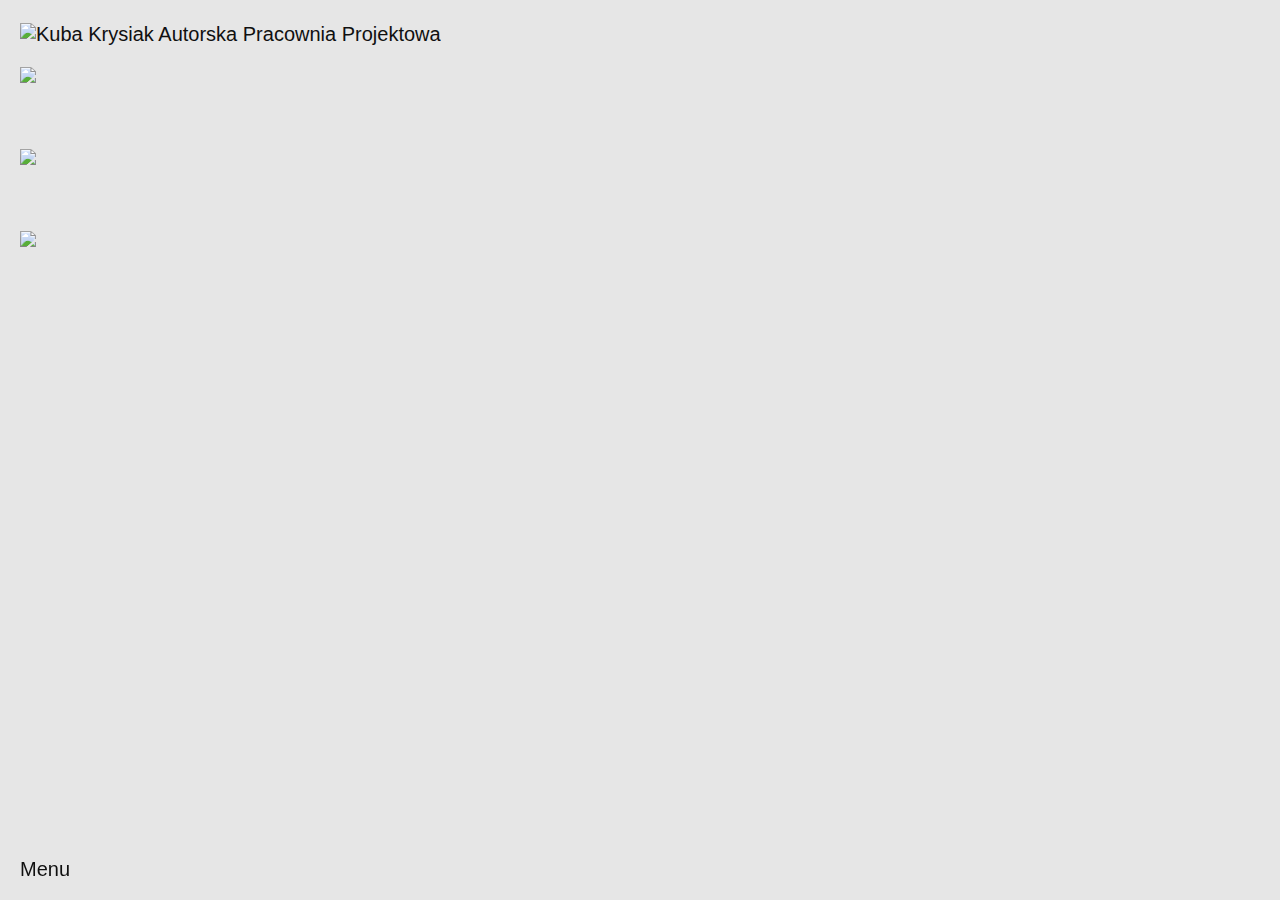
==== projekty.html @ a73f7ad9 "Add files via upload" ====
<!DOCTYPE html>
<html lang="en">
<head>
    <meta charset="UTF-8">
    <meta name="viewport" content="width=device-width, initial-scale=1.0">
    <title>Projekty</title>
    <link rel="stylesheet" href="style.css">
    <link rel="stylesheet" href="projekty.css">
    <link rel="shortcut icon" href="/images/icon-kk.png">
    <meta name="author" content="Kuba Krysiak">
    <meta name="copyright" content="Kuba Krysiak">
</head>
<body>
    <header><a href="index.html"><img class=logo src="images/logo-kk-12pt.svg" alt="Kuba Krysiak Autorska Pracownia Projektowa"></a></header>
    <main><ul>
        <li><a href="#"><img src="projects/W-01-4.gif"><p>Aranżacja mieszkania we Wrocławiu</p></a></li>
        <li><a href="#"><img src="projects/W-02-1m.jpg"><p>Renowacja mieszkania w Warszawie</p></a></li>
        <li><a href="#"><img src="projects/A-01-1m.jpg"><p>Zespół domów atrialnych</p></a></li>
        <!-- <li><a href="#"><img src="projects/R-01-1O.JPG"><p>Nowe Centrum Bałut</p></a></li> -->
    </ul></main>
    <nav><a href="menu.html">Menu</a></nav>
</body>
</html>
---- style.css ----
:root {
    --background-color: #e6e6e6;
    --font-color: #101010;
    --selection-color: #696969;
    --menu-color: #D8544D;
    --font-size: 20px;
    --logo-size: calc(3.1 * var(--font-size));
    --line-height: 1.1;
    --margin: 20px;
}

h1, h2, p, a, ul {
    margin: 0;
    padding: 0;
    font-size: var(--font-size);
    font-weight: normal;
    line-height: var(--line-height);
    color: var(--font-color);
    text-decoration: none;
    list-style: none; 
}

::selection {
    background-color: var(--selection-color);
}

a:hover {
    font-style: italic;
}

html {
    height: calc(100% - 2 * var(--margin));
    margin: var(--margin);
    background-color: var(--background-color);
    font-family: Arial, Helvetica, sans-serif;
}

body {
    height: 100%;
    margin: 0;
    display: grid;
    grid-template-rows: auto 1fr auto;
    row-gap: var(--margin);
}

.logo {
    height: var(--logo-size);
    margin-top: 3px;
    margin-bottom: -3px;
}

figure {
    margin: 0;
    /* height: 100%; */
    min-height: 0;
    display: flex;
    justify-content: left;
    align-items: end;
}

img {
    max-height: 100%;
    max-width: 100%;
}

nav {
    align-self: end;
}
---- projekty.css ----
html, body {
    height: auto;
}

header {
    position: sticky;
    top: var(--margin);
}

main {
    margin-bottom: calc(0.5 * var(--margin));
}

ul {
    display: grid;
    gap: calc(3 * var(--margin)); */
    /* margin-bottom: calc(3 * var(--margin));  */
}

li img {
    aspect-ratio: 1/1;
    object-fit: contain;
    object-position: left;
}

li:nth-of-type(2) img {
    object-position: right;
}

li p {
    display: none;
}

nav {
    position: fixed;
    bottom: var(--margin);
} 



/* WERSJA 1 */
/*
body {
    grid-template-rows: calc(50% - 4 * var(--margin));
}

ul {
    display: grid;
    gap: var(--margin);
}

li {
    display: grid;
    align-items: end;
    height: 50vh;
    margin-bottom: 20vh;
}

li img {
    max-height: calc(50vh - 2 * (var(--margin)));
    margin-bottom: calc(0.5 * var(--margin));
}

li:last-child {
    margin-bottom: calc(3 * var(--margin));
}

nav {
    position: fixed;
} */
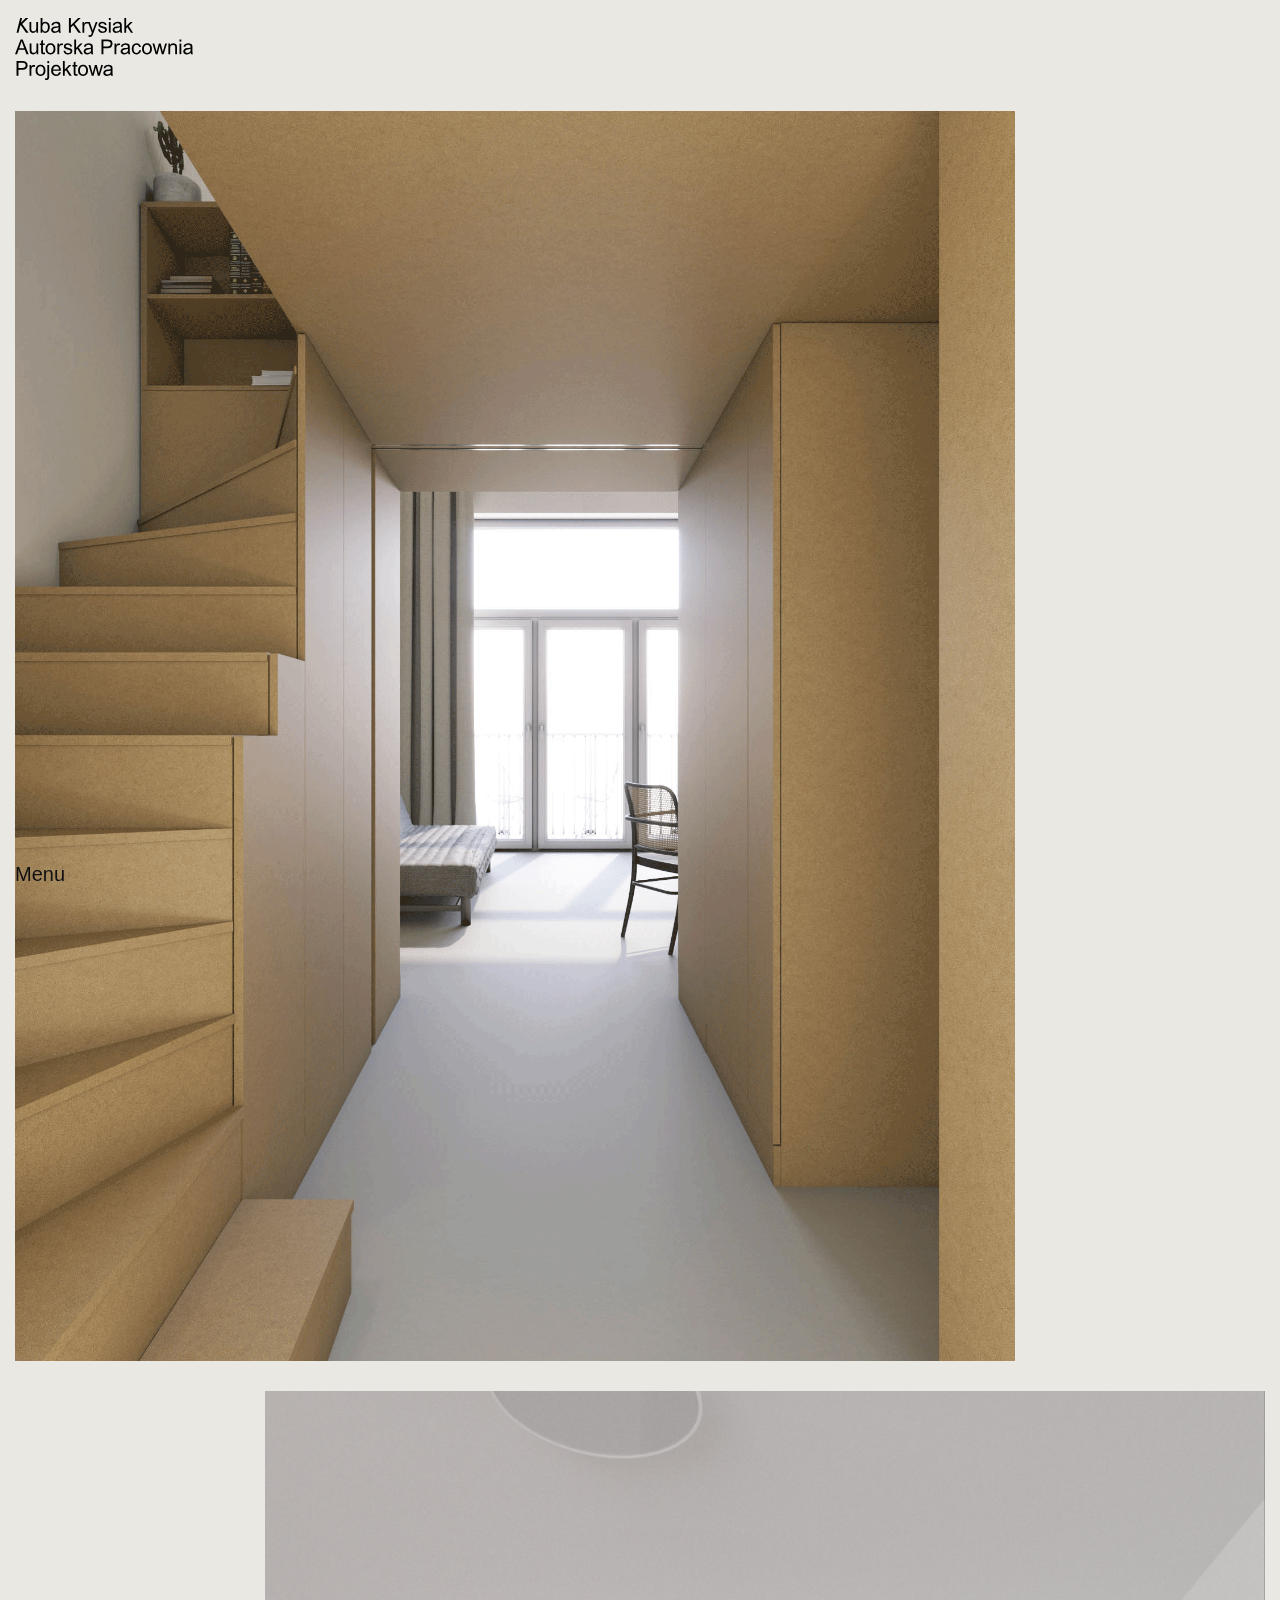
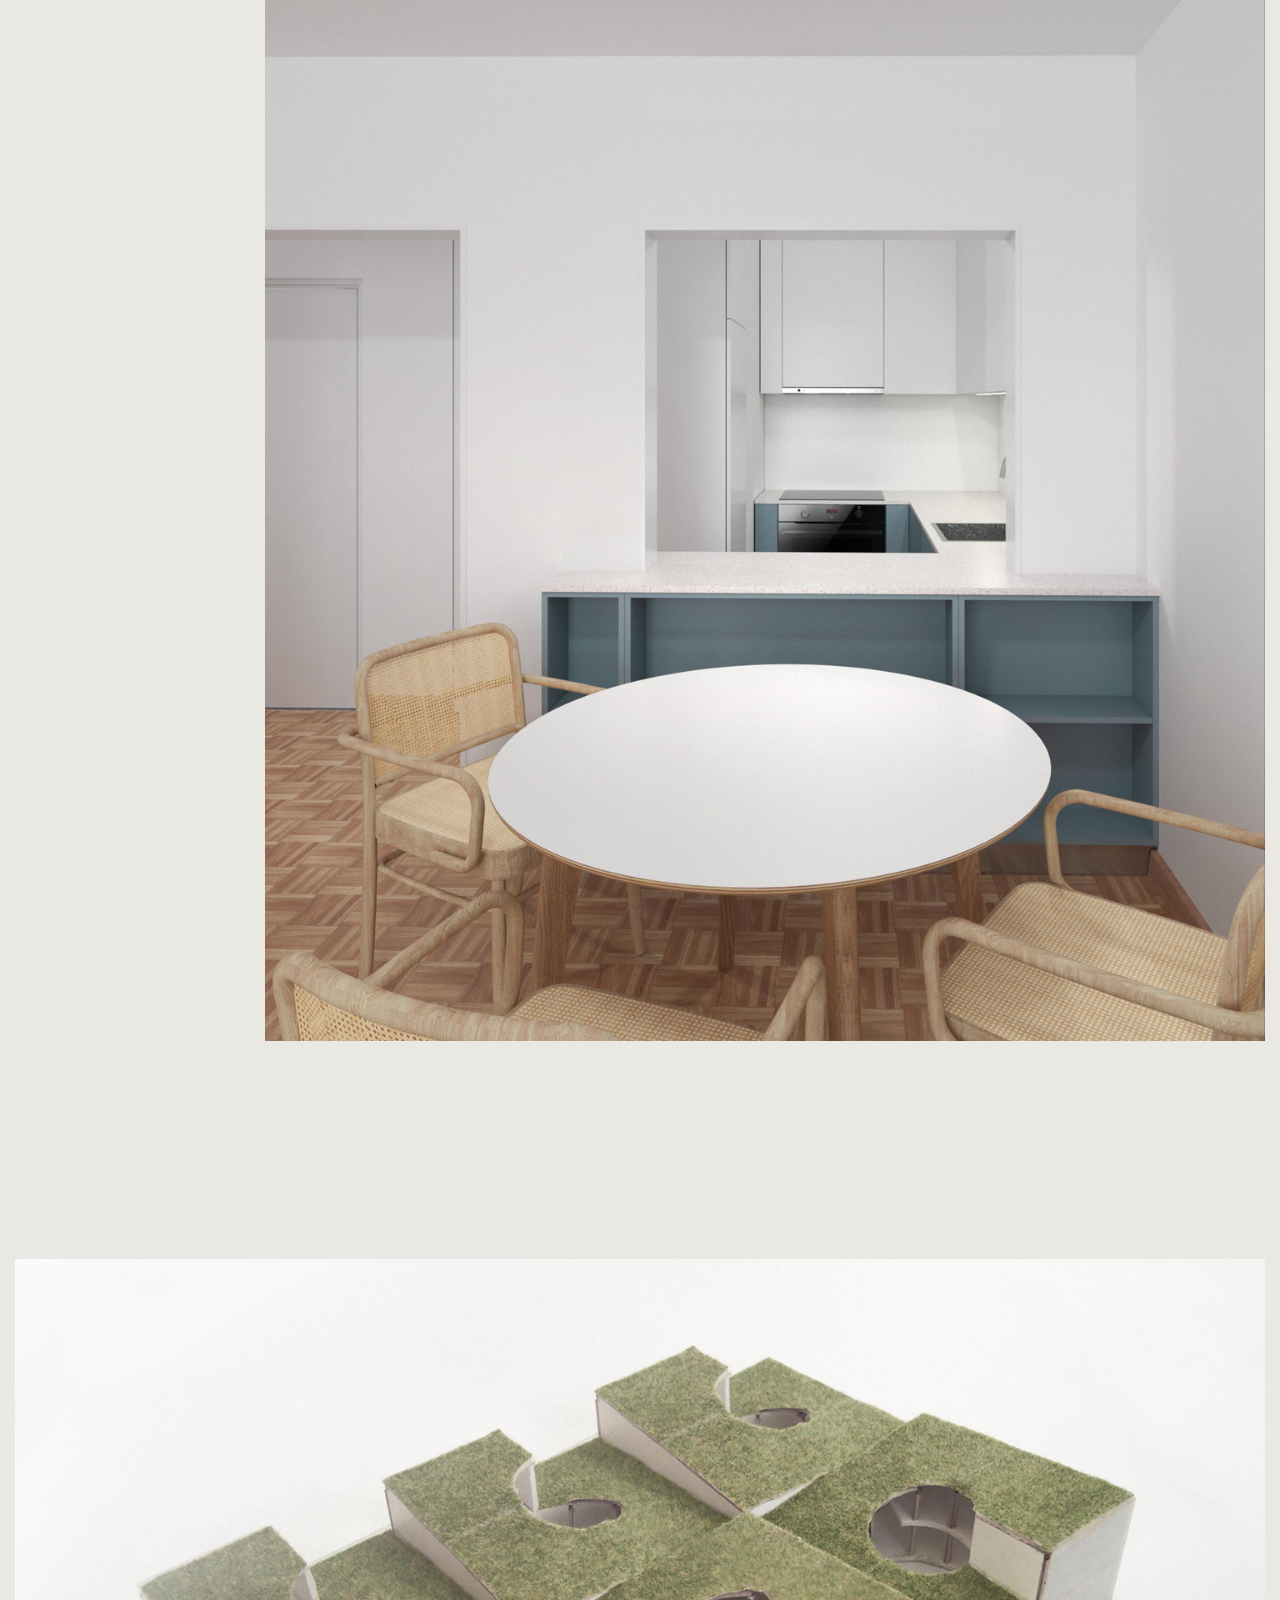
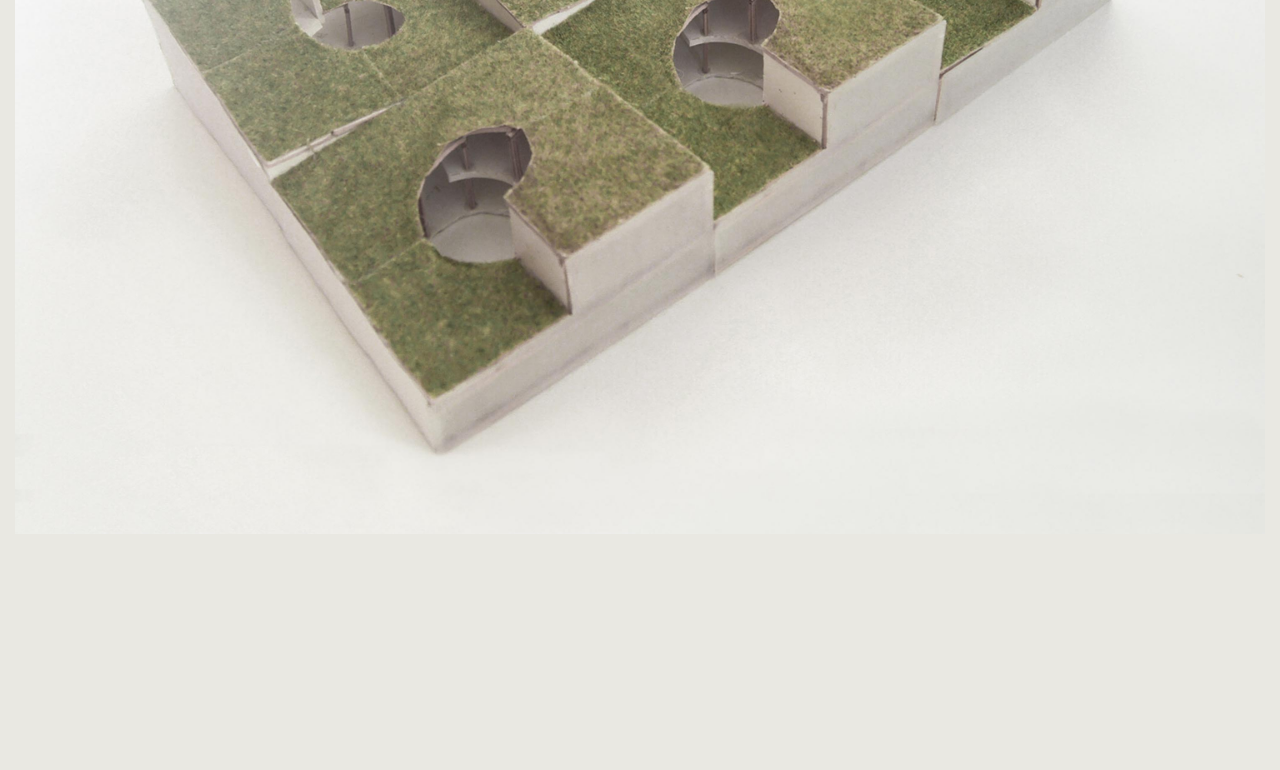
==== commit ed181c1c: "karuzela projekty" ====
--- a/projekty.html
+++ b/projekty.html
@@ -12,12 +12,72 @@
 </head>
 <body>
     <header><a href="index.html"><img class=logo src="images/logo-kk-12pt.svg" alt="Kuba Krysiak Autorska Pracownia Projektowa"></a></header>
-    <main><ul>
-        <li><a href="#"><img src="projects/W-01-4.gif"><p>Aranżacja mieszkania we Wrocławiu</p></a></li>
-        <li><a href="#"><img src="projects/W-02-1m.jpg"><p>Renowacja mieszkania w Warszawie</p></a></li>
-        <li><a href="#"><img src="projects/A-01-1m.jpg"><p>Zespół domów atrialnych</p></a></li>
-        <!-- <li><a href="#"><img src="projects/R-01-1O.JPG"><p>Nowe Centrum Bałut</p></a></li> -->
+    <main><ul class="gallery-container">
+        <li>
+            <img class="project1" src="projects/W-01-4.gif">
+            <img class="project1" src="projects/W-01-1m.jpg">
+            <img class="project1" src="projects/W-01-2m.jpg">
+            <img class="project1" src="projects/W-01-3m.jpg">
+            <img class="project1" src="projects/W-01-5m.jpg">
+            <img class="project1" src="projects/W-01-6m.jpg">
+            <p>Aranżacja mieszkania we Wrocławiu</p>
+        </li>
+        <li>
+            <img class="project2" src="projects/W-02-1m.jpg">
+            <img class="project2" src="projects/W-02-2m.jpg">
+            <img class="project2" src="projects/W-02-3m.jpg">
+            <img class="project2" src="projects/W-02-6m.png">
+            <img class="project2" src="projects/W-02-5m.jpg">
+            <p>Renowacja mieszkania w Warszawie</p>
+        </li>
+        <li>
+            <img src="projects/A-01-1m.jpg">
+            <p>Zespół domów atrialnych</p>
+        </li>
     </ul></main>
     <nav><a href="menu.html">Menu</a></nav>
+
+
+<script>
+    var slideIndex = {
+        'project1': 1,
+        'project2': 1,
+        'project3': 1
+    };
+
+    // Add event listeners for each project
+    document.querySelectorAll('.project1, .project2, .project3').forEach(function (project) {
+        project.addEventListener('click', function () {
+            var projectClass = project.classList[0];
+            plusDivs(1, projectClass);
+        });
+    });
+
+    function plusDivs(n, projectClass) {
+        showDivs(slideIndex[projectClass] += n, projectClass);
+    }
+
+    function showDivs(n, projectClass) {
+        var i;
+        var x = document.getElementsByClassName(projectClass);
+        if (n > x.length) {
+            slideIndex[projectClass] = 1;
+        }
+        if (n < 1) {
+            slideIndex[projectClass] = x.length;
+        }
+        for (i = 0; i < x.length; i++) {
+            x[i].style.display = "none";
+        }
+        x[slideIndex[projectClass] - 1].style.display = "block";
+    }
+
+    // Po załadowaniu strony
+    window.onload = function () {
+        showDivs(1, 'project1'),
+        showDivs(2, 'project2');
+    };
+
+</script>
 </body>
 </html>--- a/style.css
+++ b/style.css
@@ -1,12 +1,16 @@
 :root {
-    --background-color: #e6e6e6;
+    /* --background-color: #e6e6e6; */
+    --background-color: rgb(233, 232, 226);
+    /* --background-color: white; */
     --font-color: #101010;
     --selection-color: #696969;
     --menu-color: #D8544D;
     --font-size: 20px;
     --logo-size: calc(3.1 * var(--font-size));
     --line-height: 1.1;
-    --margin: 20px;
+    /* --margin: 20px; */
+    --margin: 15px;
+    --gap-size: 20px;
 }
 
 h1, h2, p, a, ul {
@@ -30,7 +34,8 @@
 
 html {
     height: calc(100% - 2 * var(--margin));
-    margin: var(--margin);
+    /* margin: var(--margin); */
+    /* padding: var(--margin); */
     background-color: var(--background-color);
     font-family: Arial, Helvetica, sans-serif;
 }
@@ -38,6 +43,7 @@
 body {
     height: 100%;
     margin: 0;
+    padding: var(--margin);
     display: grid;
     grid-template-rows: auto 1fr auto;
     row-gap: var(--margin);
--- a/projekty.css
+++ b/projekty.css
@@ -7,20 +7,16 @@
     top: var(--margin);
 }
 
-main {
-    margin-bottom: calc(0.5 * var(--margin));
-}
-
-ul {
-    display: grid;
-    gap: calc(3 * var(--margin)); */
-    /* margin-bottom: calc(3 * var(--margin));  */
+.gallery-container {
+    overflow: hidden;
 }
 
 li img {
-    aspect-ratio: 1/1;
+    height: calc(100vw - 2 * var(--margin));
+    width: 100vw;
     object-fit: contain;
     object-position: left;
+    padding: var(--margin) 0 var(--margin) 0;
 }
 
 li:nth-of-type(2) img {
@@ -34,37 +30,4 @@
 nav {
     position: fixed;
     bottom: var(--margin);
-} 
-
-
-
-/* WERSJA 1 */
-/*
-body {
-    grid-template-rows: calc(50% - 4 * var(--margin));
-}
-
-ul {
-    display: grid;
-    gap: var(--margin);
-}
-
-li {
-    display: grid;
-    align-items: end;
-    height: 50vh;
-    margin-bottom: 20vh;
-}
-
-li img {
-    max-height: calc(50vh - 2 * (var(--margin)));
-    margin-bottom: calc(0.5 * var(--margin));
-}
-
-li:last-child {
-    margin-bottom: calc(3 * var(--margin));
-}
-
-nav {
-    position: fixed;
-} */+} 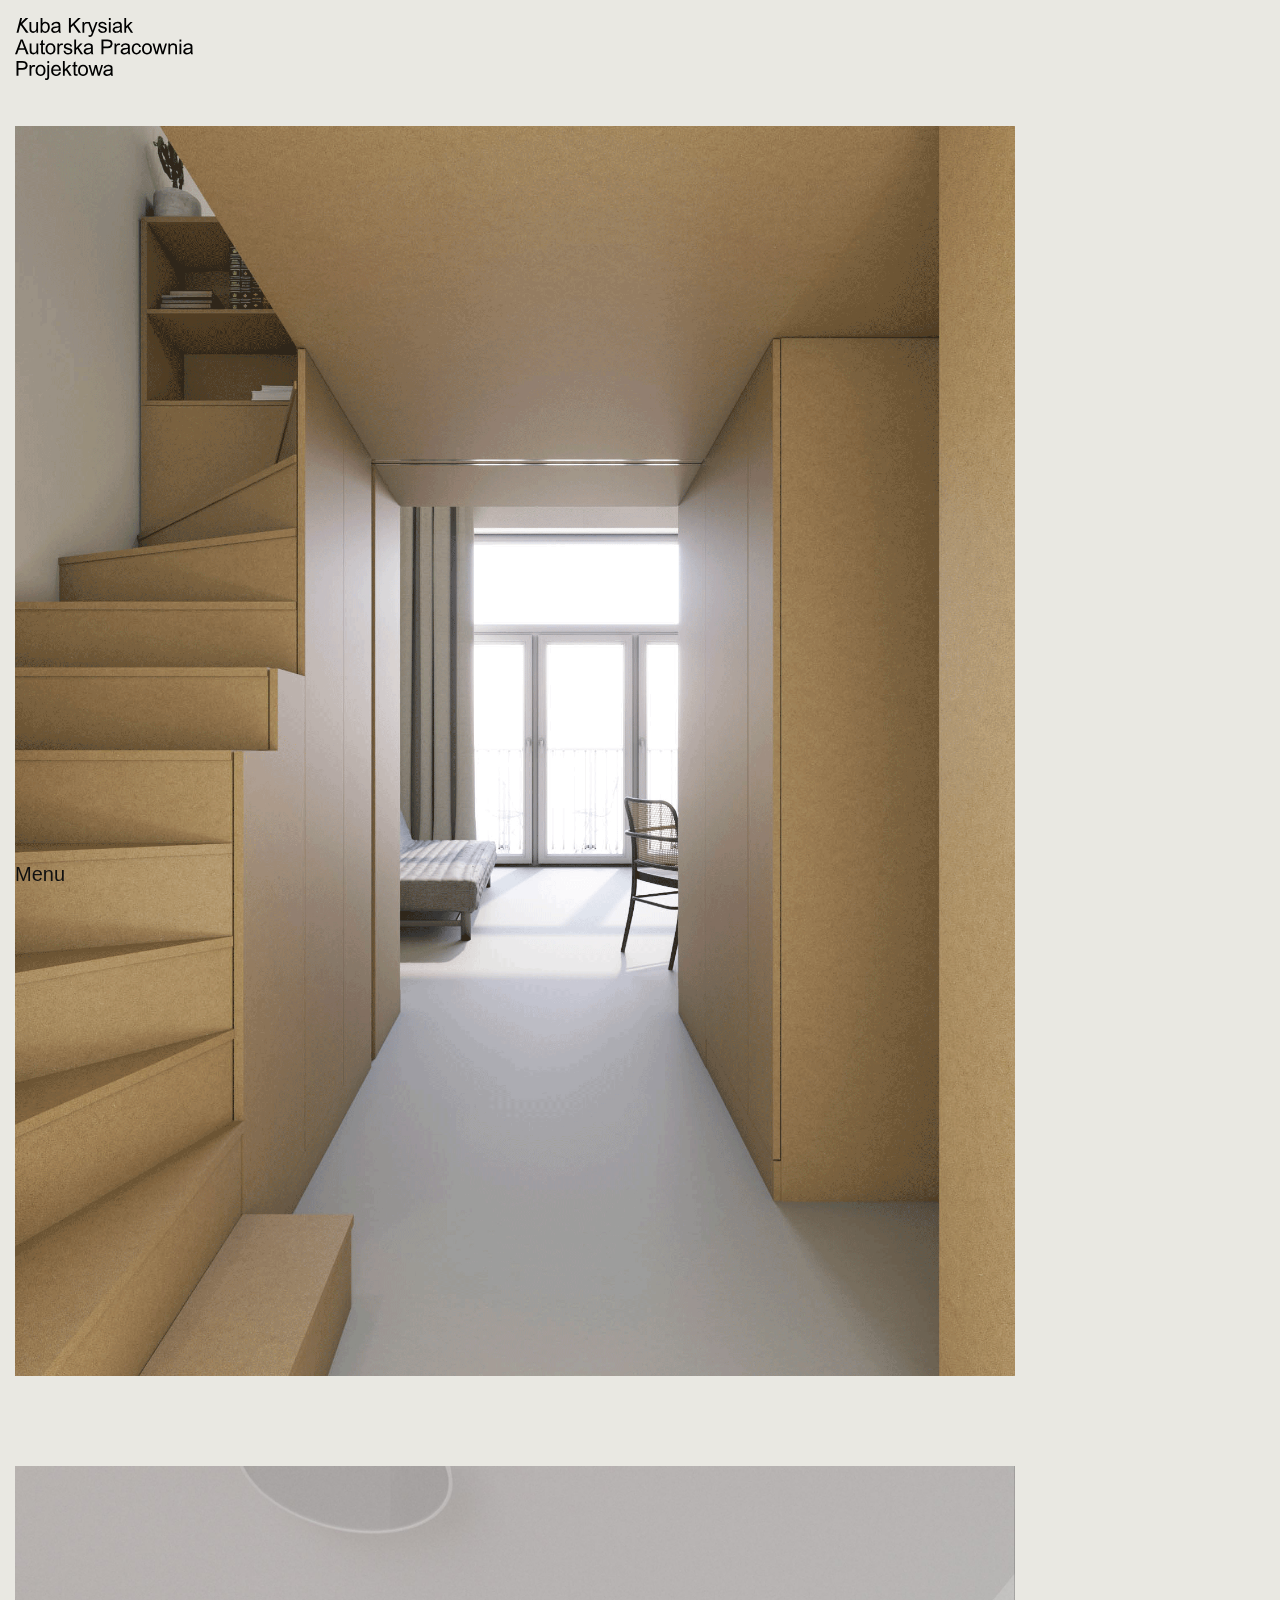
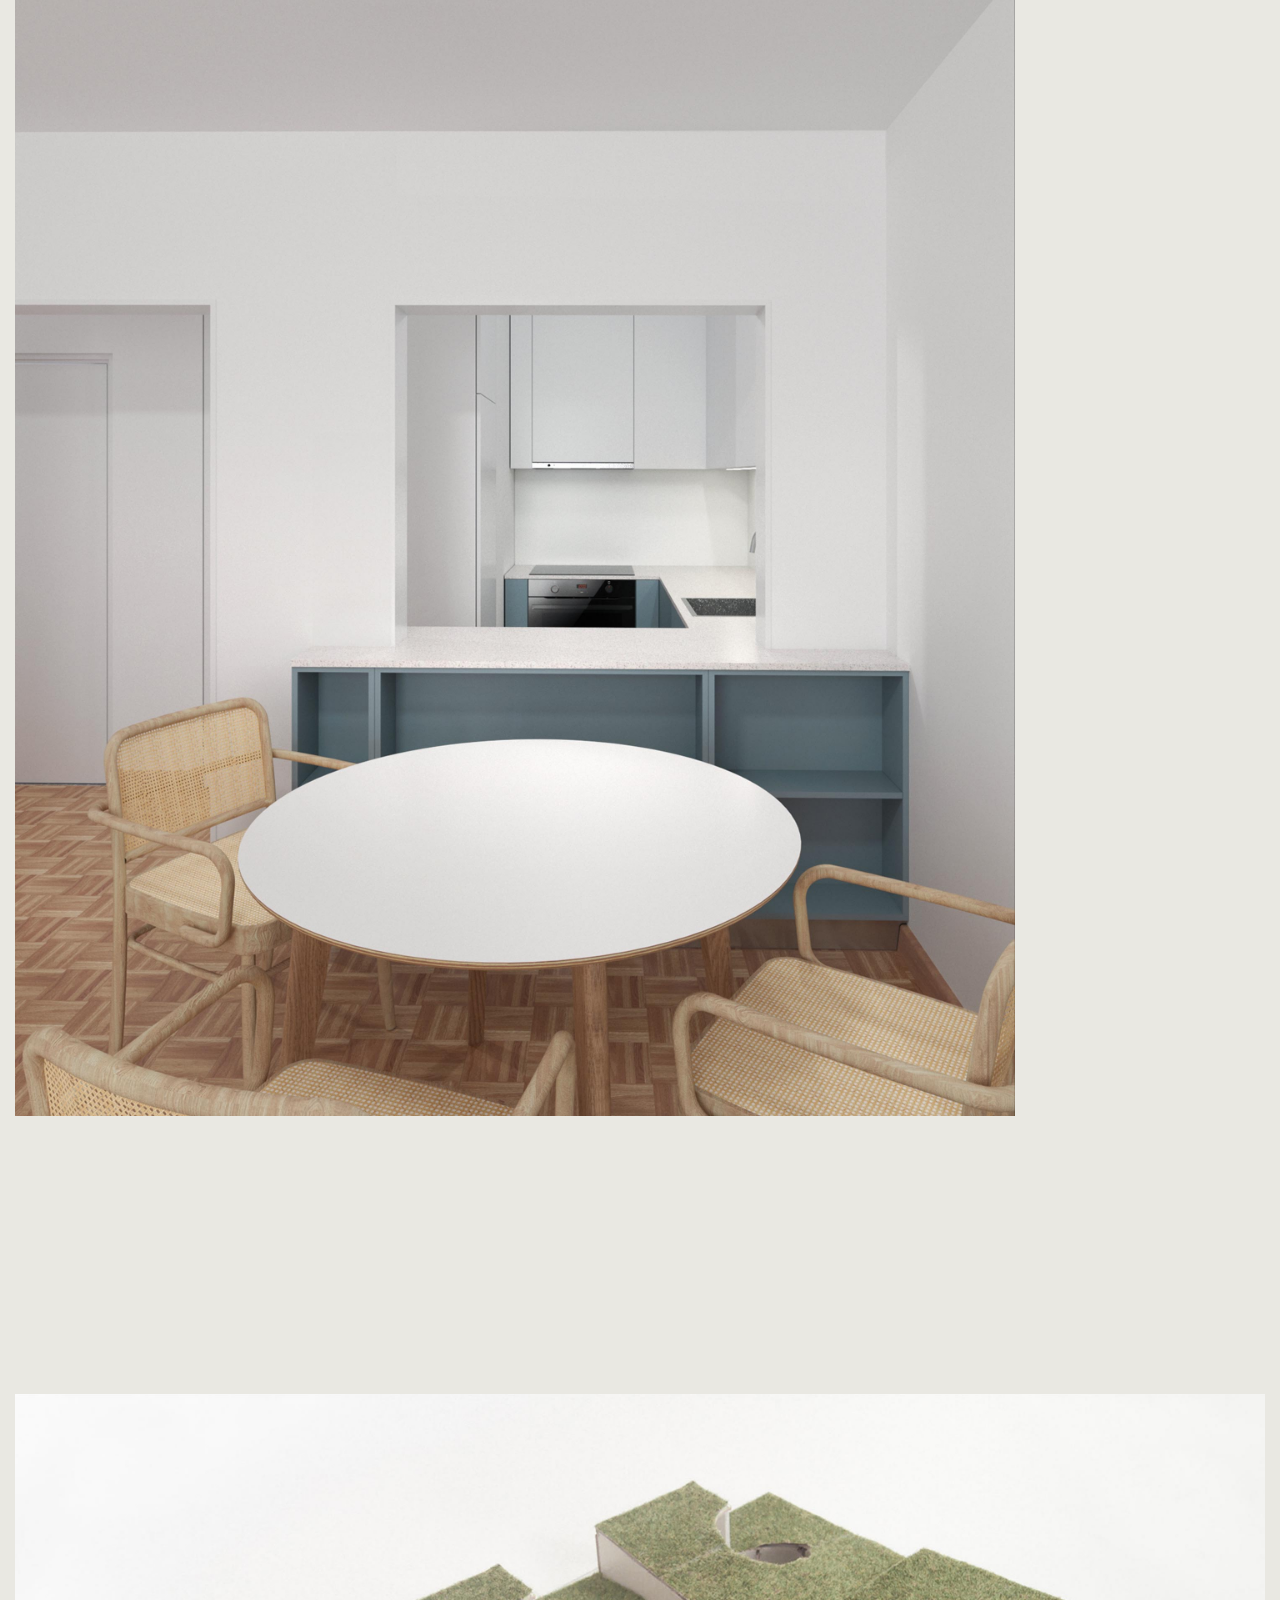
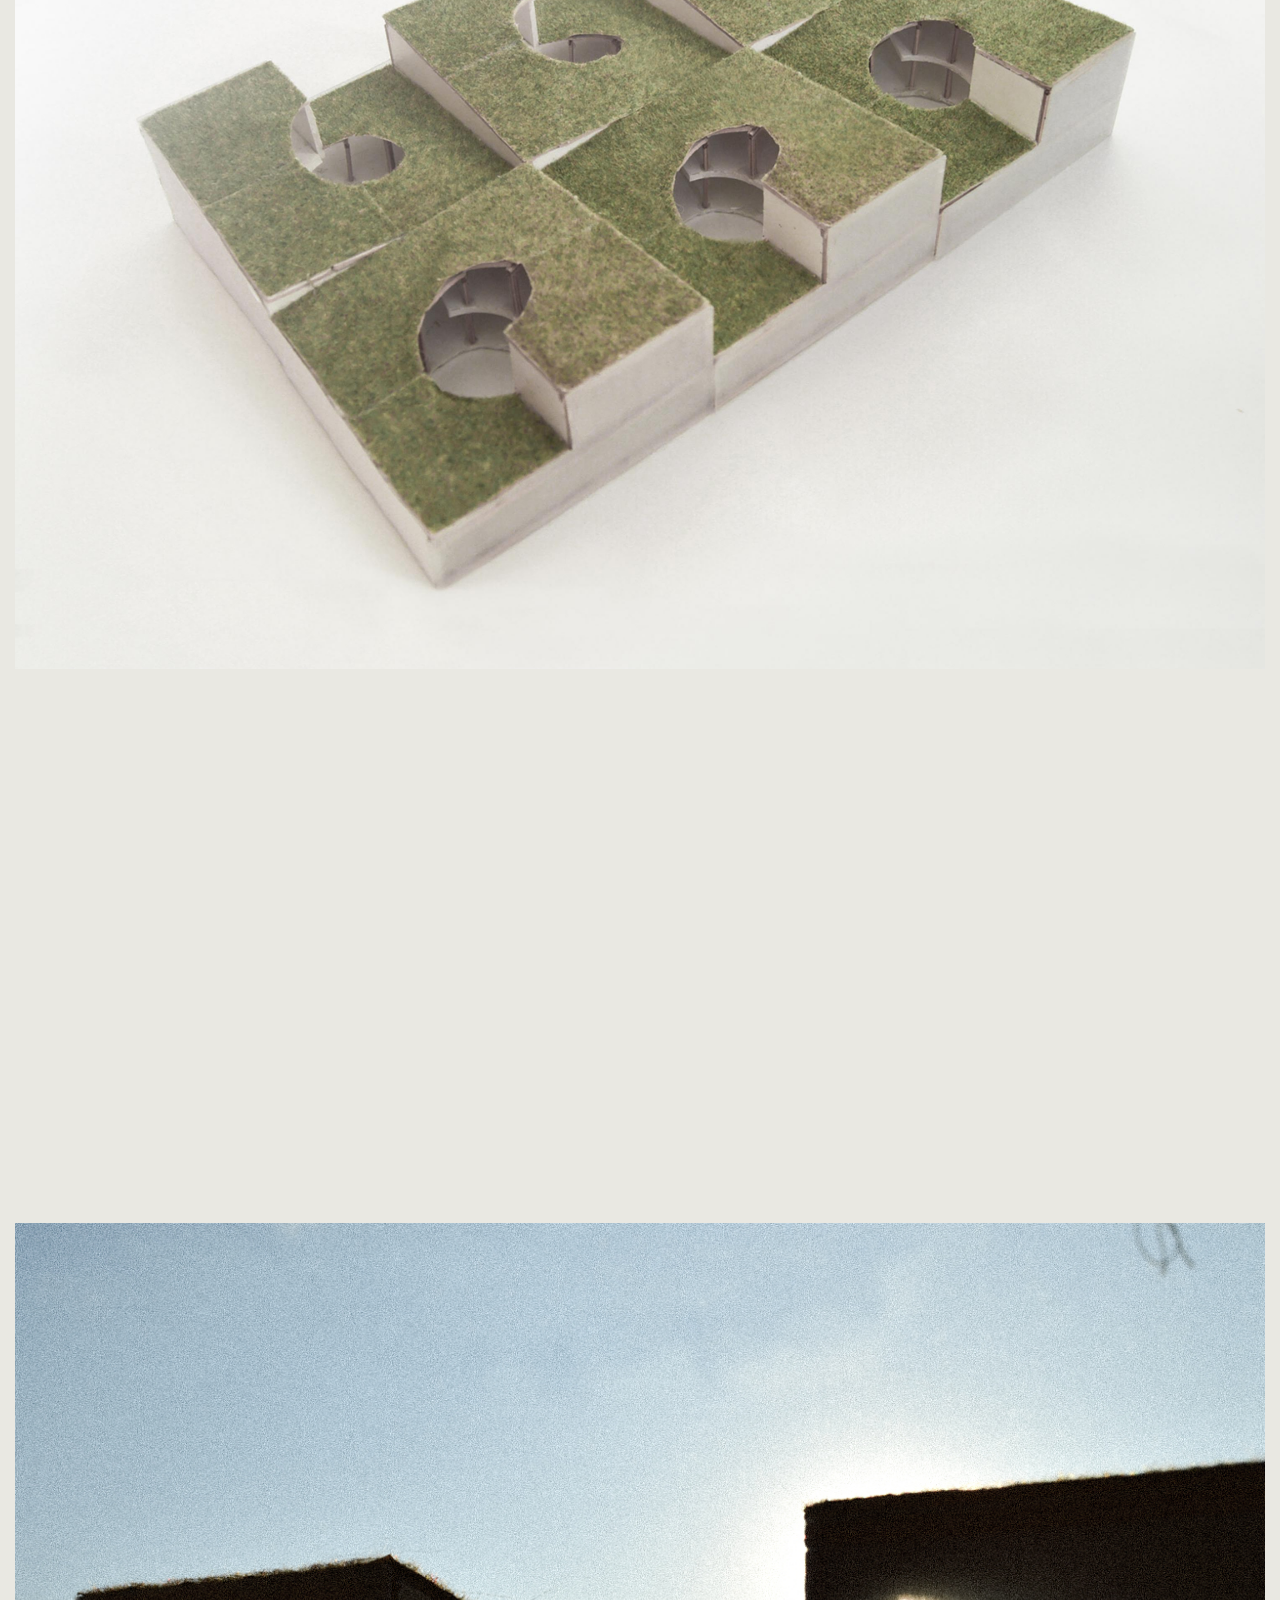
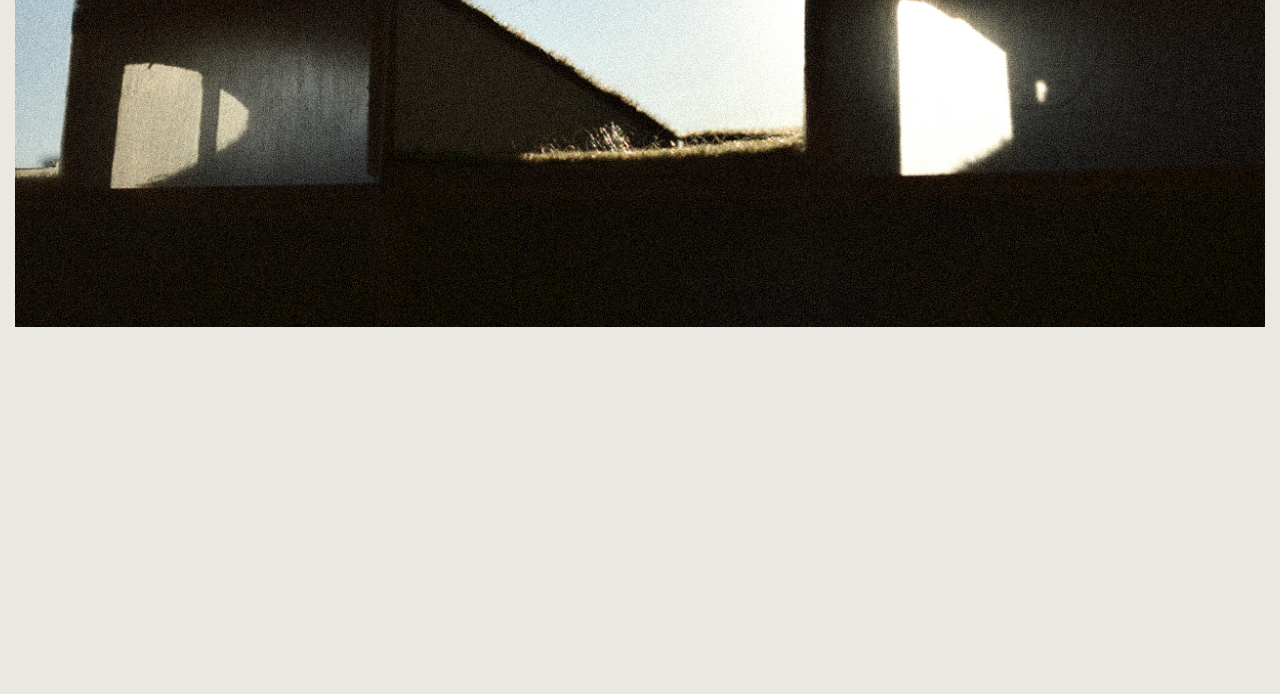
==== commit 78bff3ad: "Karuzela projekty" ====
--- a/projekty.html
+++ b/projekty.html
@@ -31,7 +31,8 @@
             <p>Renowacja mieszkania w Warszawie</p>
         </li>
         <li>
-            <img src="projects/A-01-1m.jpg">
+            <img class="project3" src="projects/A-01-1m.jpg">
+            <img class="project3" src="projects/A-01-2o.jpg">
             <p>Zespół domów atrialnych</p>
         </li>
     </ul></main>
--- a/projekty.css
+++ b/projekty.css
@@ -7,20 +7,16 @@
     top: var(--margin);
 }
 
-.gallery-container {
-    overflow: hidden;
-}
-
 li img {
     height: calc(100vw - 2 * var(--margin));
     width: 100vw;
     object-fit: contain;
     object-position: left;
-    padding: var(--margin) 0 var(--margin) 0;
+    padding: calc(2 * var(--margin)) 0 calc(4 * var(--margin)) 0;
 }
 
 li:nth-of-type(2) img {
-    object-position: right;
+    /* object-position: right; */
 }
 
 li p {
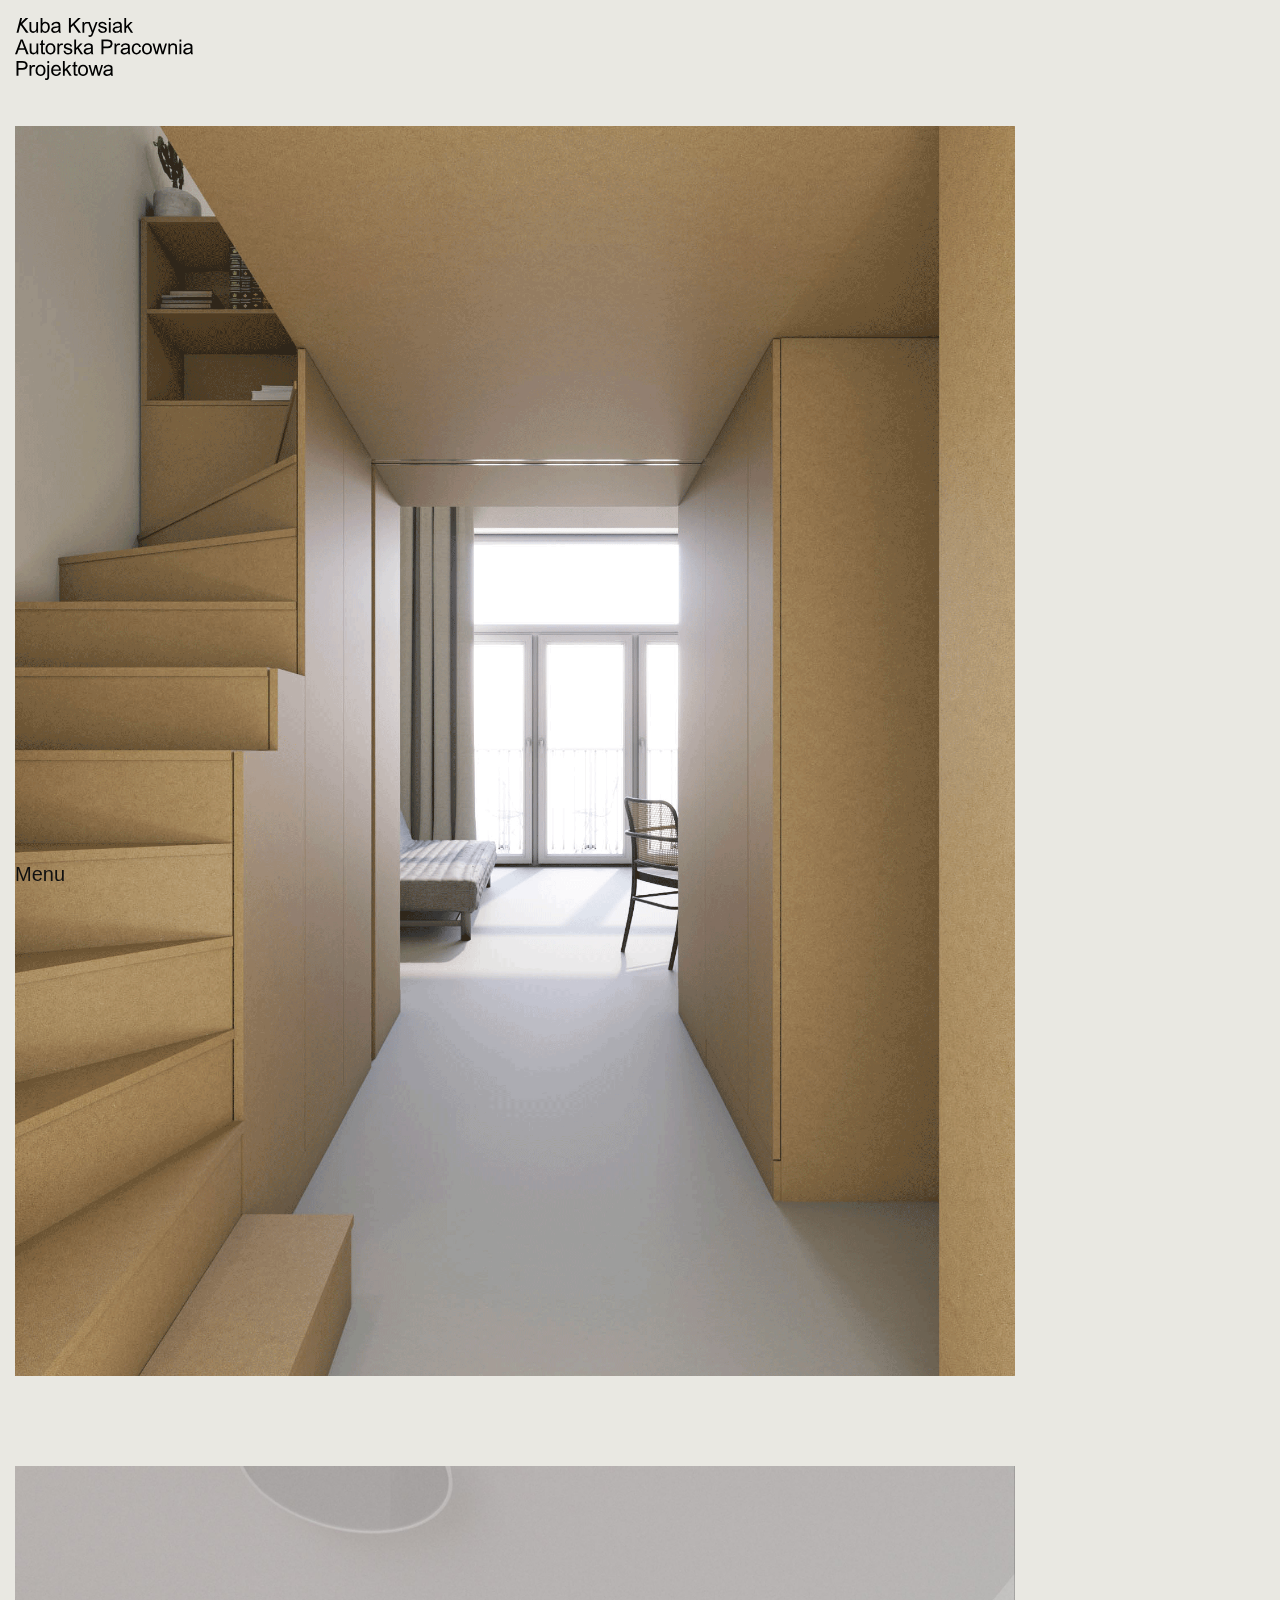
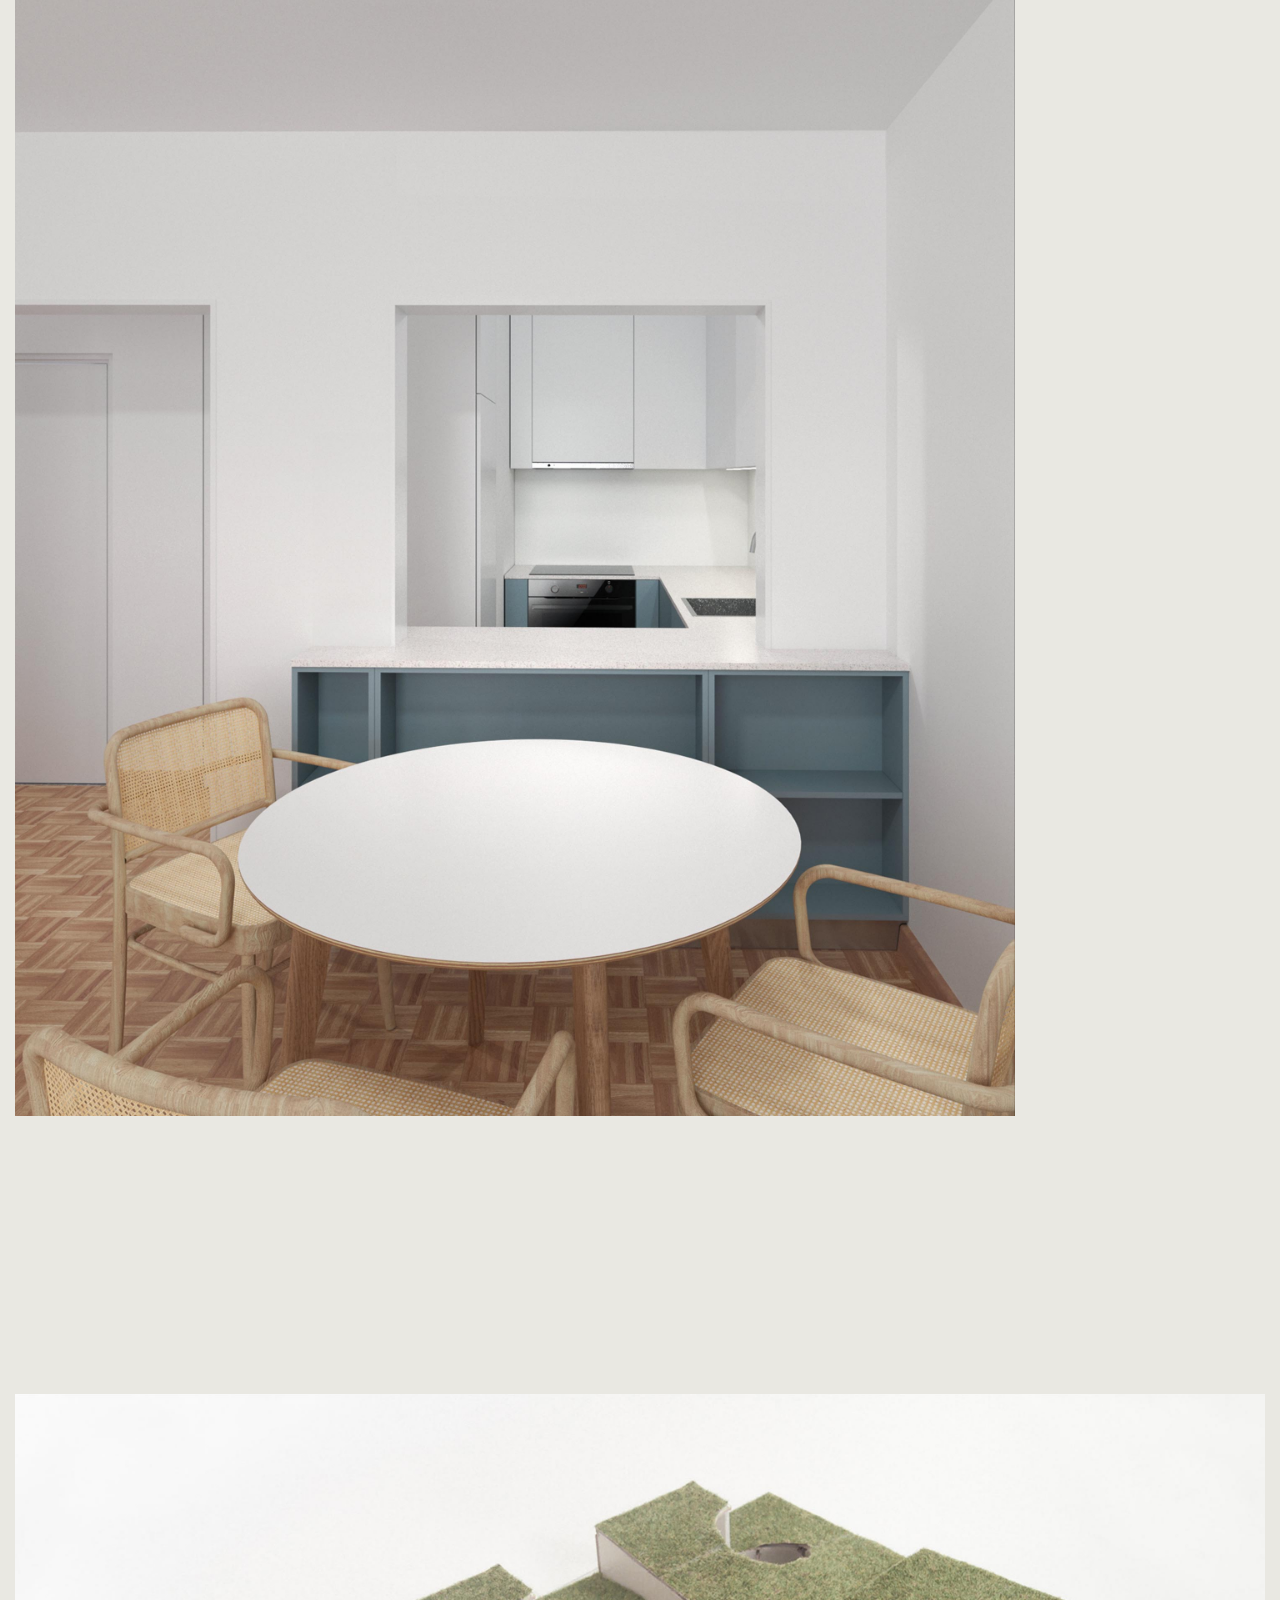
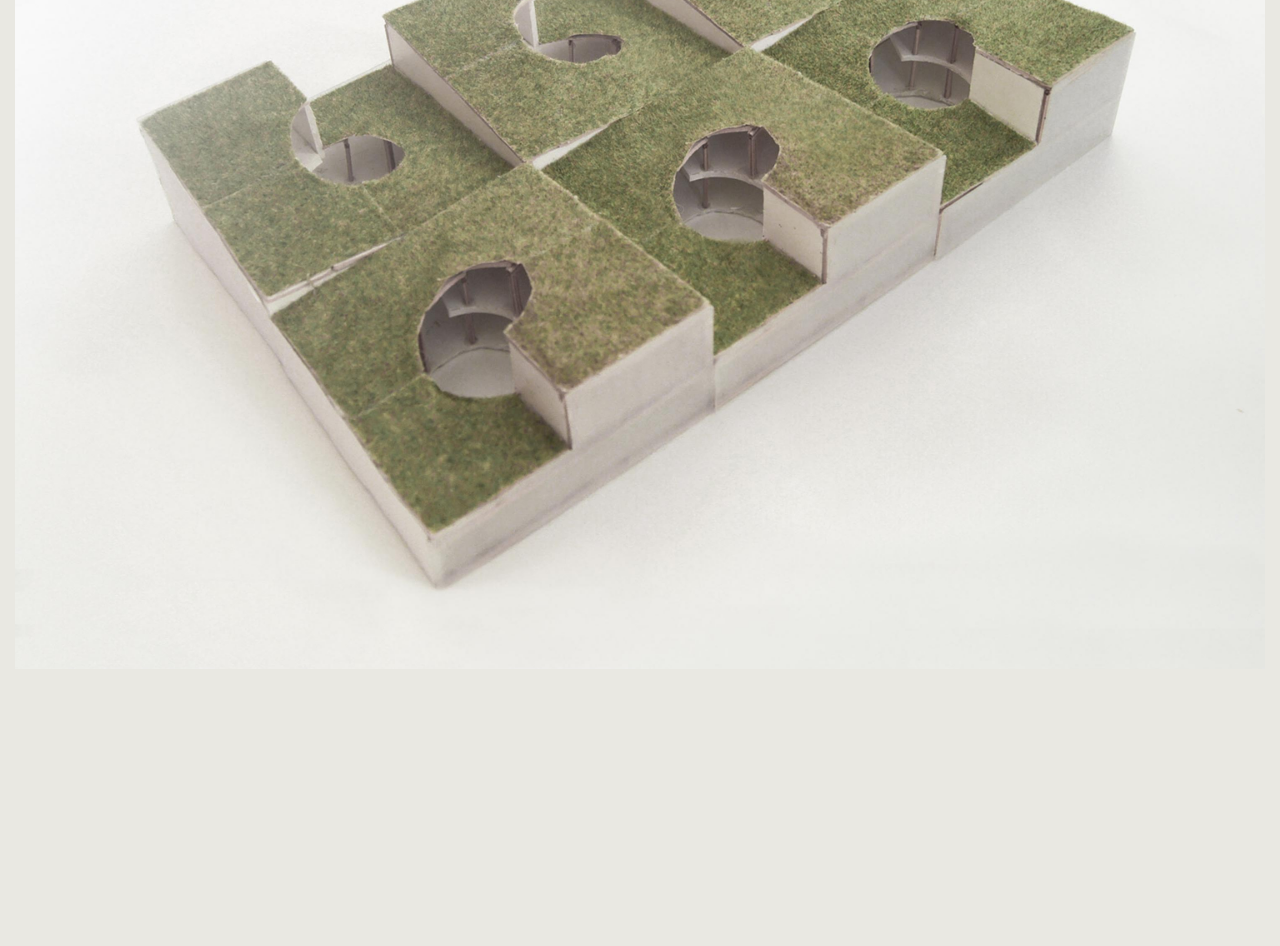
==== commit 817d7d15: "projekty" ====
--- a/projekty.html
+++ b/projekty.html
@@ -76,7 +76,8 @@
     // Po załadowaniu strony
     window.onload = function () {
         showDivs(1, 'project1'),
-        showDivs(2, 'project2');
+        showDivs(2, 'project2'),
+        showDivs(3, 'project3');
     };
 
 </script>
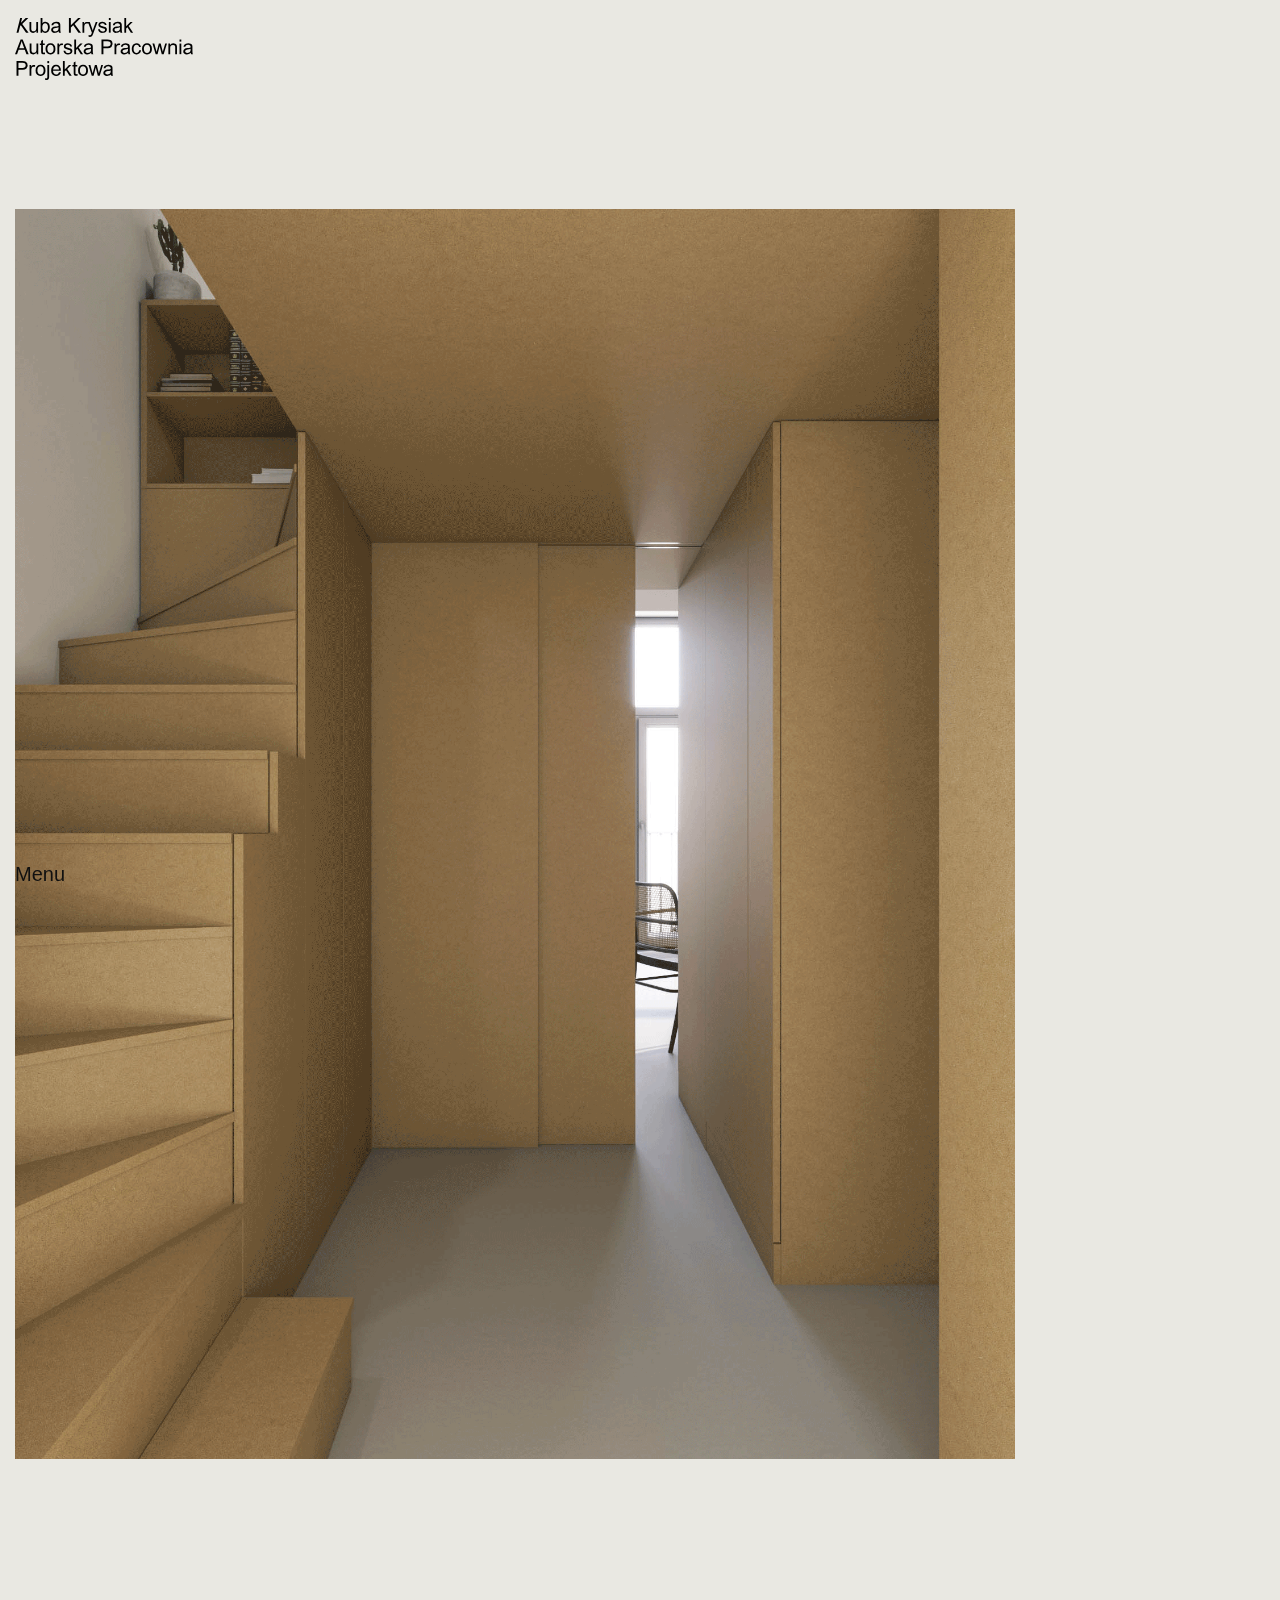
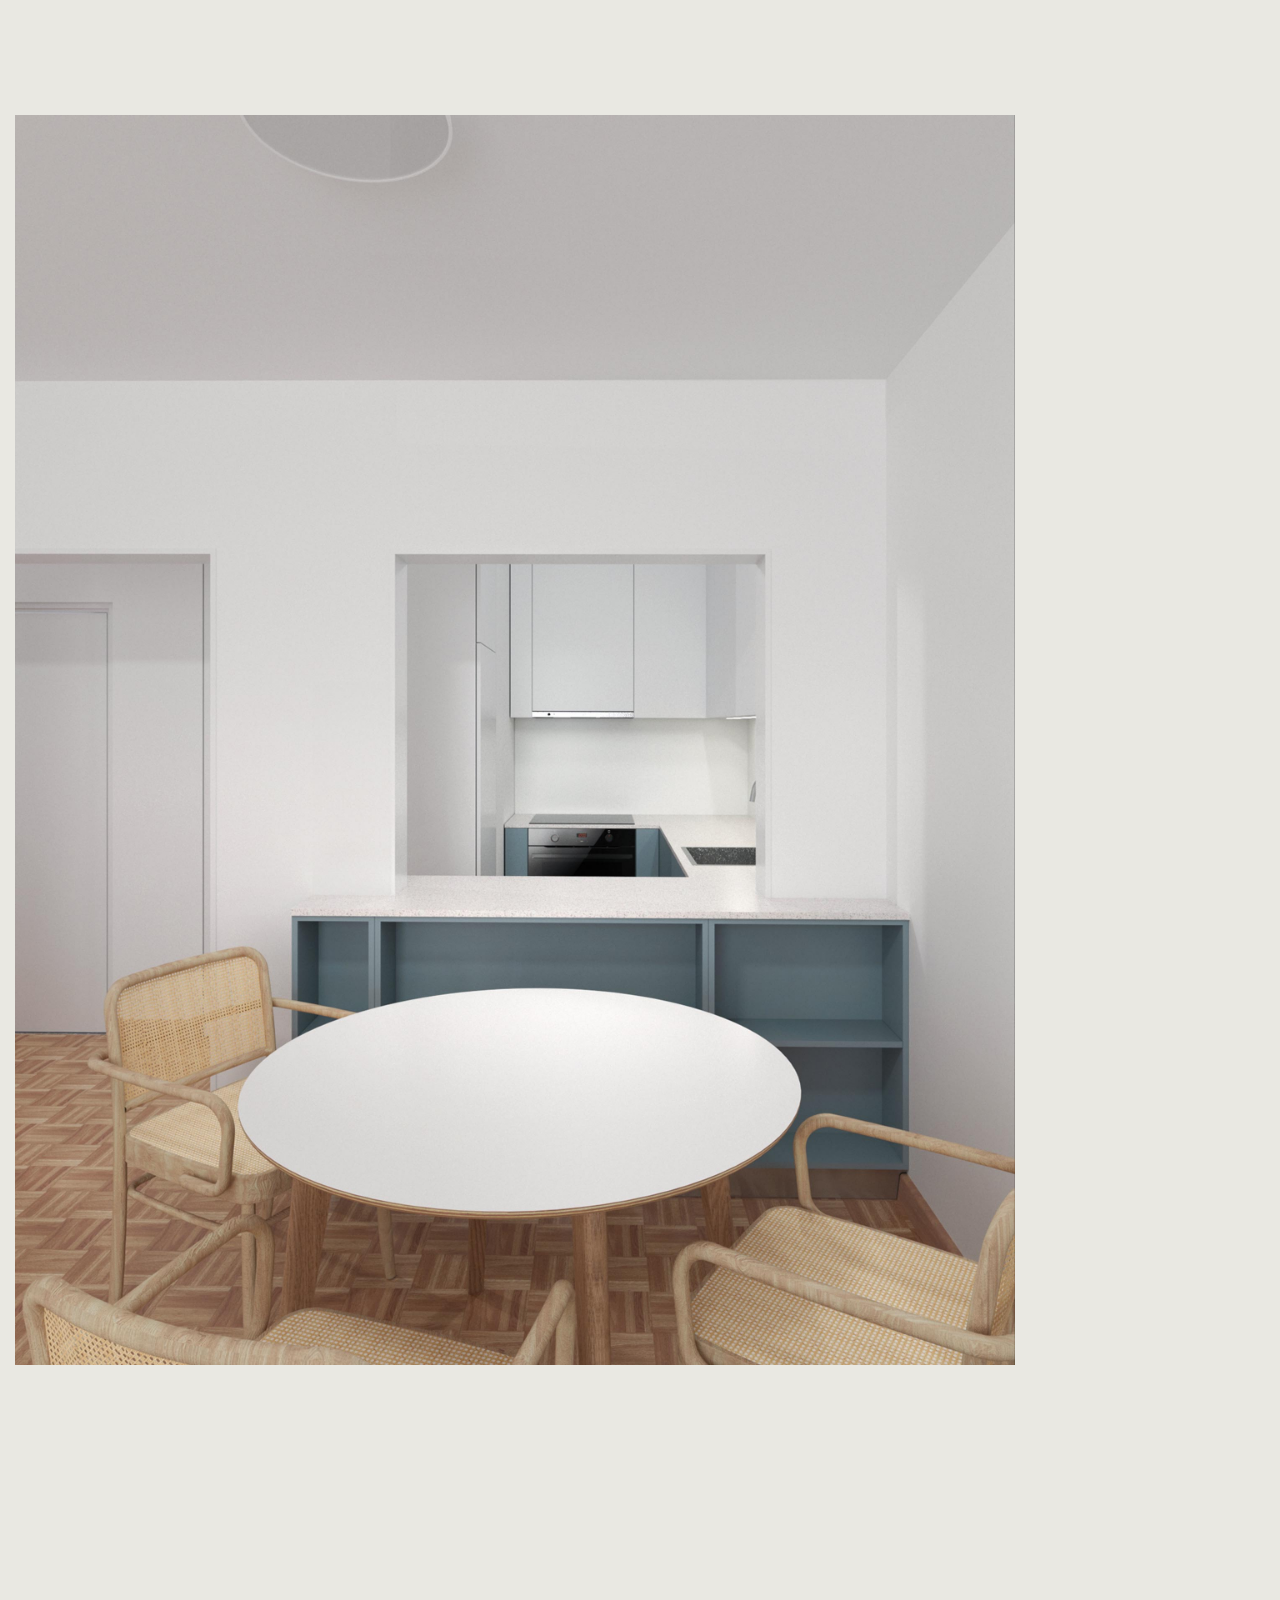
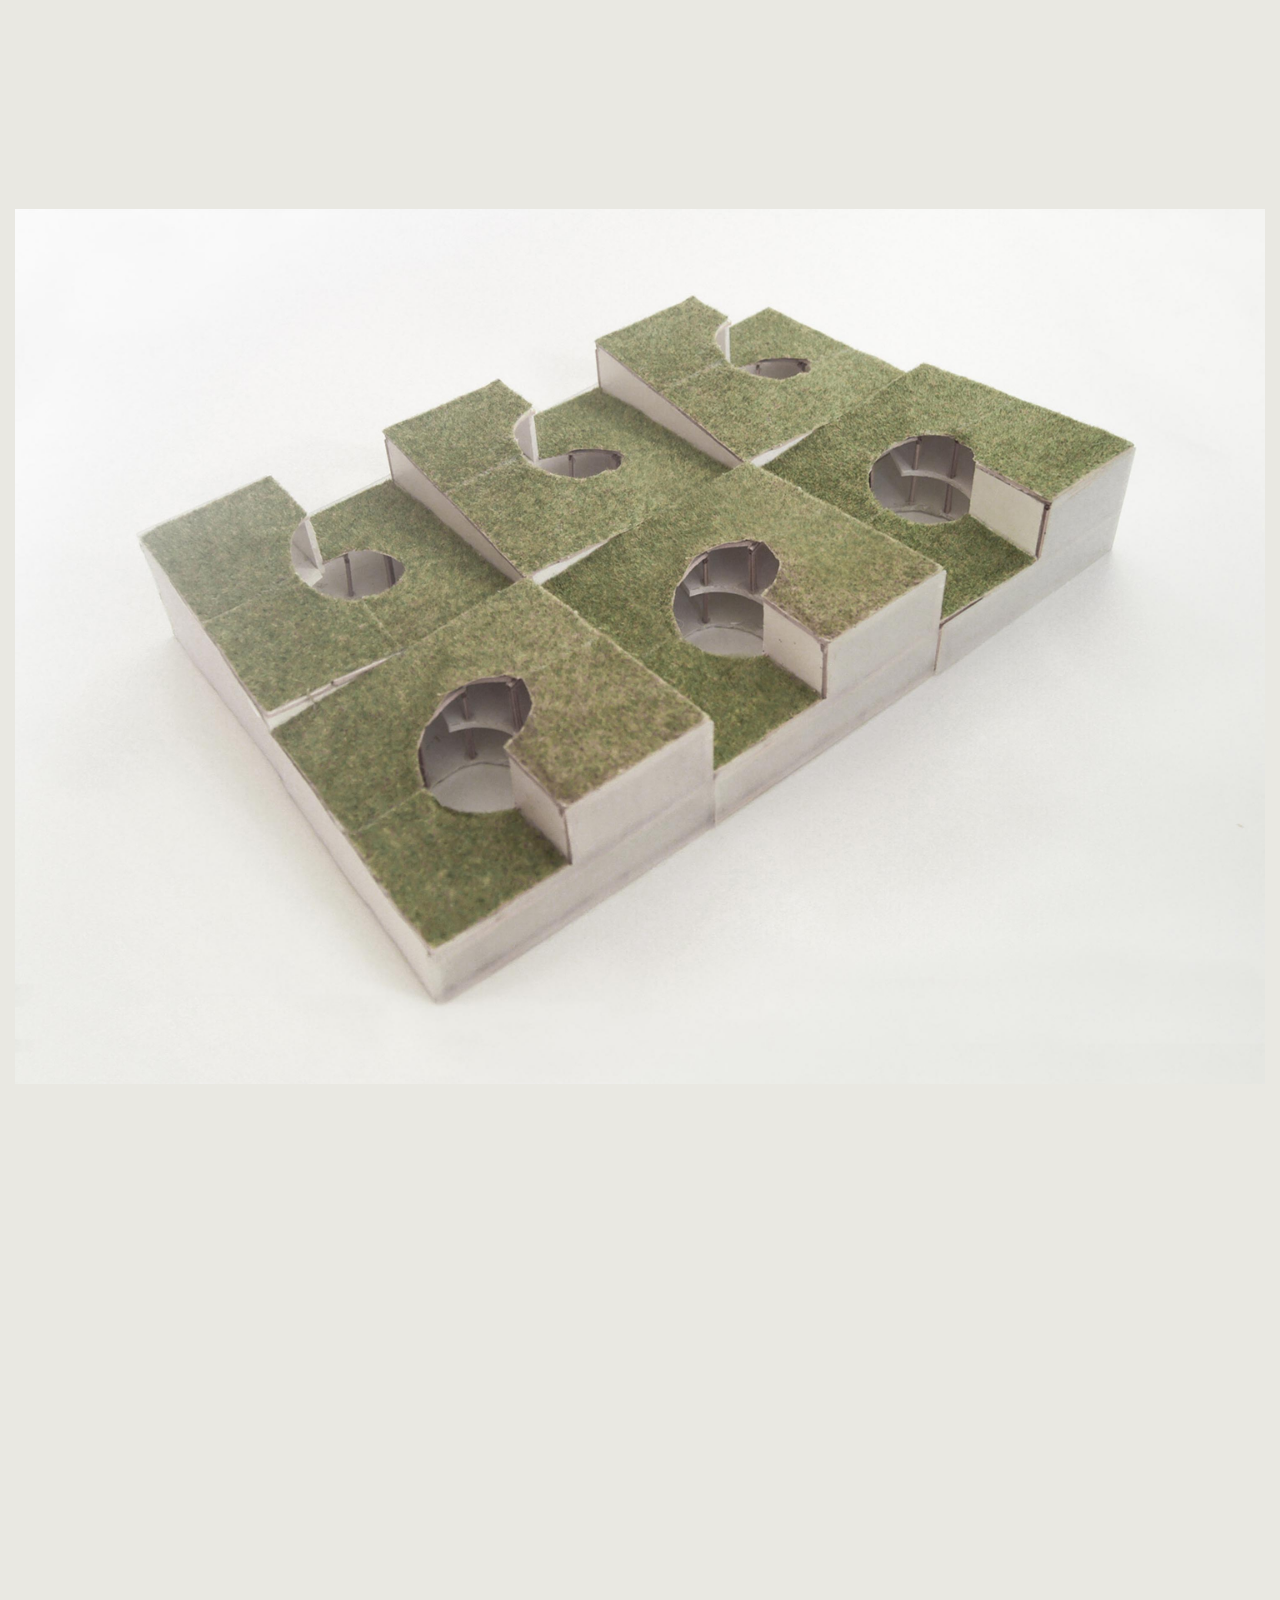
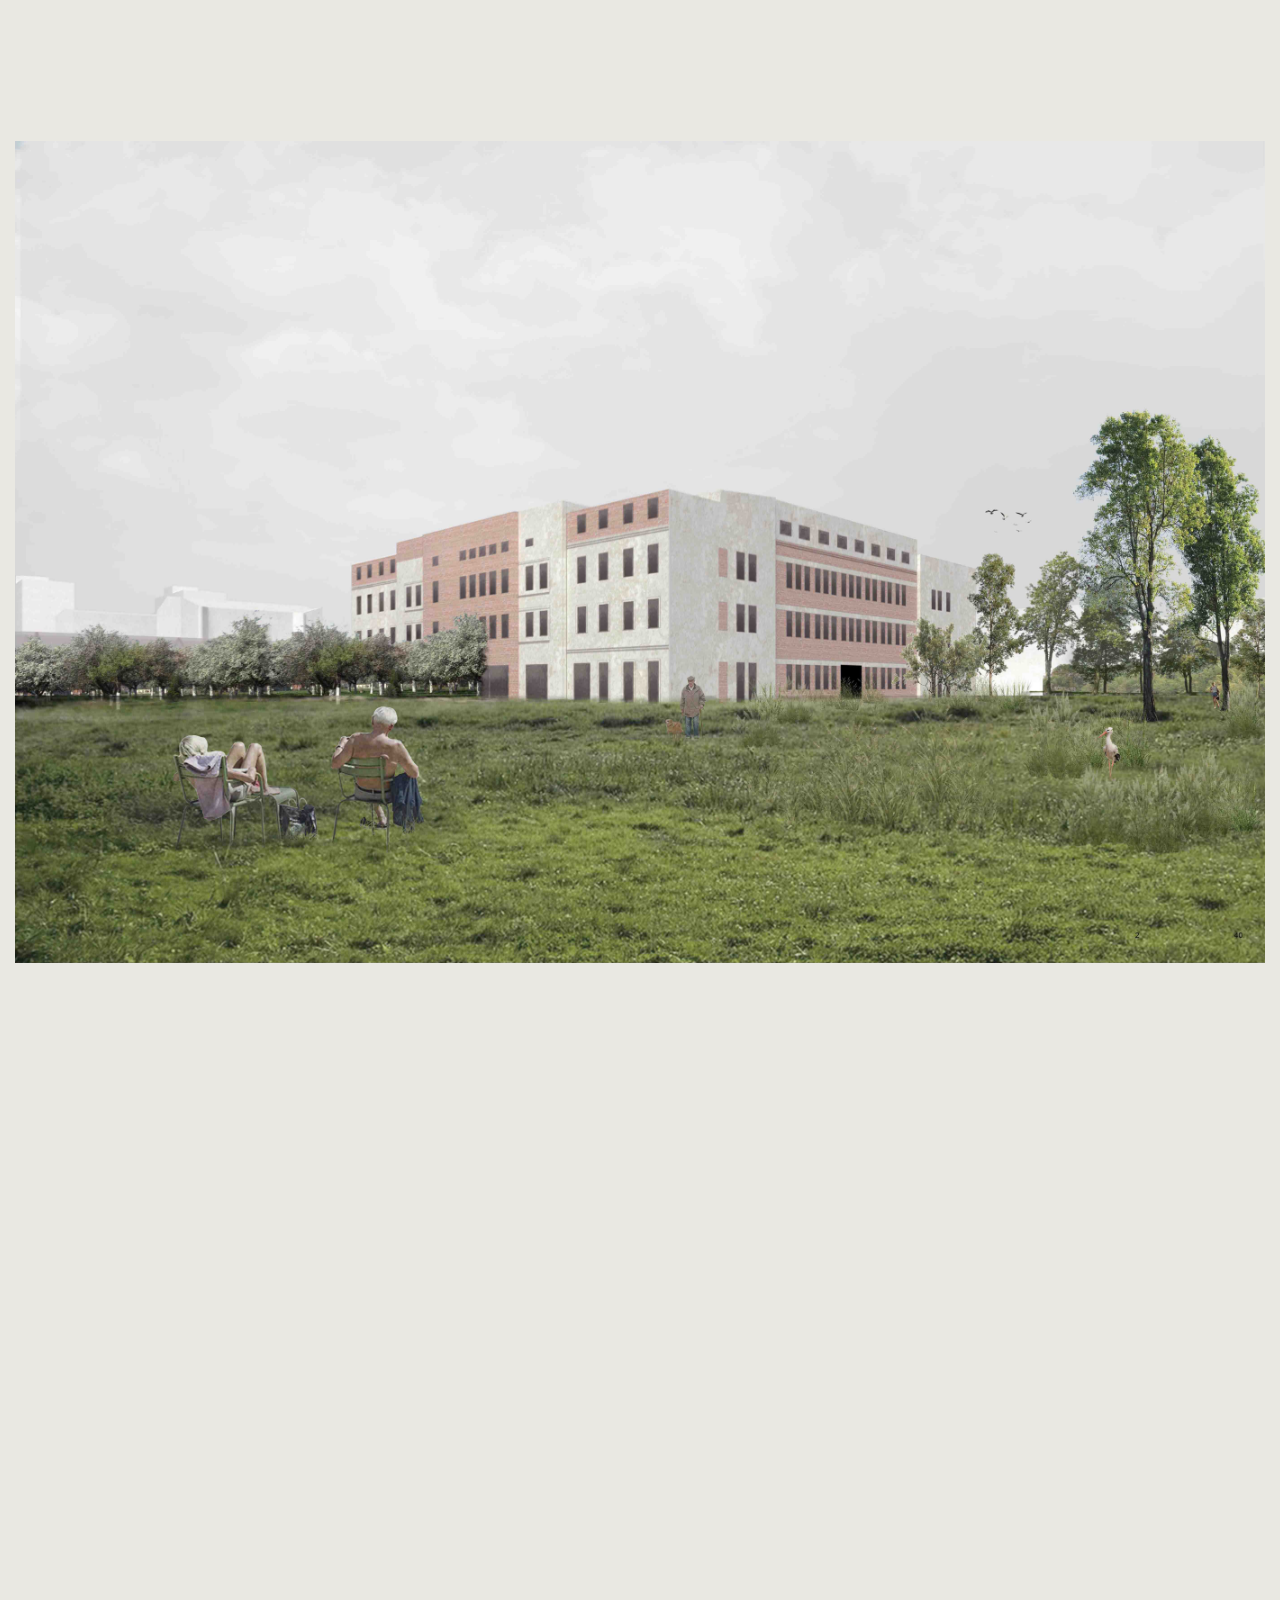
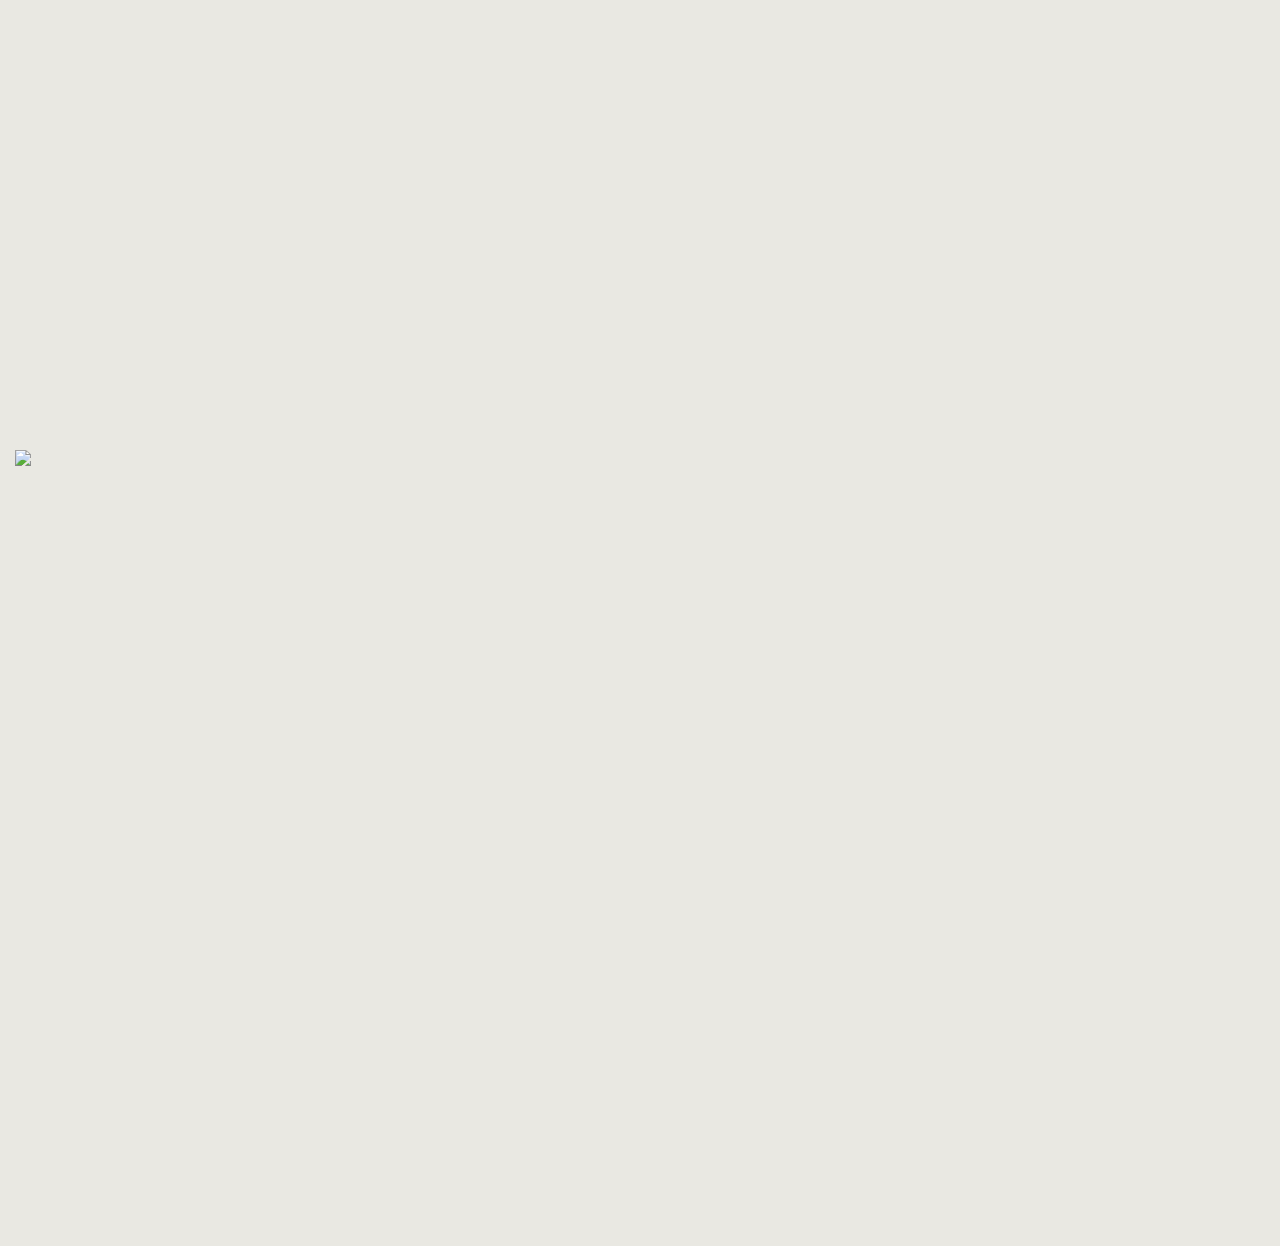
==== commit 529713c0: "index info projekty" ====
--- a/projekty.html
+++ b/projekty.html
@@ -11,31 +11,44 @@
     <meta name="copyright" content="Kuba Krysiak">
 </head>
 <body>
-    <header><a href="index.html"><img class=logo src="images/logo-kk-12pt.svg" alt="Kuba Krysiak Autorska Pracownia Projektowa"></a></header>
-    <main><ul class="gallery-container">
-        <li>
-            <img class="project1" src="projects/W-01-4.gif">
-            <img class="project1" src="projects/W-01-1m.jpg">
-            <img class="project1" src="projects/W-01-2m.jpg">
-            <img class="project1" src="projects/W-01-3m.jpg">
-            <img class="project1" src="projects/W-01-5m.jpg">
-            <img class="project1" src="projects/W-01-6m.jpg">
-            <p>Aranżacja mieszkania we Wrocławiu</p>
-        </li>
-        <li>
-            <img class="project2" src="projects/W-02-1m.jpg">
-            <img class="project2" src="projects/W-02-2m.jpg">
-            <img class="project2" src="projects/W-02-3m.jpg">
-            <img class="project2" src="projects/W-02-6m.png">
-            <img class="project2" src="projects/W-02-5m.jpg">
-            <p>Renowacja mieszkania w Warszawie</p>
-        </li>
-        <li>
-            <img class="project3" src="projects/A-01-1m.jpg">
-            <img class="project3" src="projects/A-01-2o.jpg">
-            <p>Zespół domów atrialnych</p>
-        </li>
-    </ul></main>
+    <header>
+        <a href="index.html"><img class=logo src="images/logo-kk-12pt.svg" alt="Kuba Krysiak Autorska Pracownia Projektowa"></a>
+    </header>
+    <main>
+        <ul class="gallery-container">
+            <li>
+                <img class="project1" src="projects/W-01-4.gif">
+                <img class="project1" src="projects/W-01-1m.jpg">
+                <img class="project1" src="projects/W-01-2m.jpg">
+                <img class="project1" src="projects/W-01-3m.jpg">
+                <img class="project1" src="projects/W-01-5m.jpg">
+                <img class="project1" src="projects/W-01-6m.jpg">
+                <p>Aranżacja mieszkania we Wrocławiu</p>
+            </li>
+            <li>
+                <img class="project2" src="projects/W-02-1m.jpg">
+                <img class="project2" src="projects/W-02-2m.jpg">
+                <img class="project2" src="projects/W-02-3m.jpg">
+                <img class="project2" src="projects/W-02-6m.png">
+                <img class="project2" src="projects/W-02-5m.jpg">
+                <p>Renowacja mieszkania w Warszawie</p>
+            </li>
+            <li>
+                <img class="project3" src="projects/A-01-1m.jpg">
+                <img class="project3" src="projects/A-01-2o.jpg">
+                <p>Zespół domów atrialnych</p>
+            </li>
+            <li>
+                <img class="project4" src="projects/R-01-2o.jpg">
+                <p>Nowe Centrum Bałut</p>
+            </li>
+            <li>
+                <img class="project5" src="projects/A-02-1o.jpg">
+                <img class="project5" src="projects/A-02-2o.jpg">
+                <p>Toaleta publiczna</p>
+            </li>
+        </ul>
+    </main>
     <nav><a href="menu.html">Menu</a></nav>
 
 
@@ -43,11 +56,13 @@
     var slideIndex = {
         'project1': 1,
         'project2': 1,
-        'project3': 1
+        'project3': 1,
+        'project4': 1,
+        'project5': 1
     };
 
     // Add event listeners for each project
-    document.querySelectorAll('.project1, .project2, .project3').forEach(function (project) {
+    document.querySelectorAll('.project1, .project2, .project3, .project4, .project5').forEach(function (project) {
         project.addEventListener('click', function () {
             var projectClass = project.classList[0];
             plusDivs(1, projectClass);
@@ -77,7 +92,9 @@
     window.onload = function () {
         showDivs(1, 'project1'),
         showDivs(2, 'project2'),
-        showDivs(3, 'project3');
+        showDivs(3, 'project3'),
+        showDivs(4, 'project4'),
+        showDivs(5, 'project5');
     };
 
 </script>
--- a/style.css
+++ b/style.css
@@ -46,7 +46,7 @@
     padding: var(--margin);
     display: grid;
     grid-template-rows: auto 1fr auto;
-    row-gap: var(--margin);
+    row-gap: var(--gap-size);
 }
 
 .logo {
--- a/projekty.css
+++ b/projekty.css
@@ -7,16 +7,37 @@
     top: var(--margin);
 }
 
-li img {
-    height: calc(100vw - 2 * var(--margin));
-    width: 100vw;
-    object-fit: contain;
-    object-position: left;
-    padding: calc(2 * var(--margin)) 0 calc(4 * var(--margin)) 0;
+/* NOWE */
+
+main {
+    /* display: grid; */
+    margin-top: calc(10vw - var(--gap-size));
+    margin-bottom: 10vw;
 }
 
-li:nth-of-type(2) img {
-    /* object-position: right; */
+main ul {
+    display: grid;
+    gap: 20vw;
+    
+}
+
+main ul li {
+    display: grid;
+    grid-template-rows: calc(100vw - 2 * var(--margin));
+    gap: var(--margin);
+
+    align-items: center;
+    
+}
+
+/* END NOWE */
+
+li img {
+    /* height: calc(100vw - 2 * var(--margin)); */
+    /* width: 100vw; */
+    object-fit: contain;
+    /* object-position: left; */
+    /* padding: calc(2 * var(--margin)) 0 calc(4 * var(--margin)) 0; */
 }
 
 li p {
